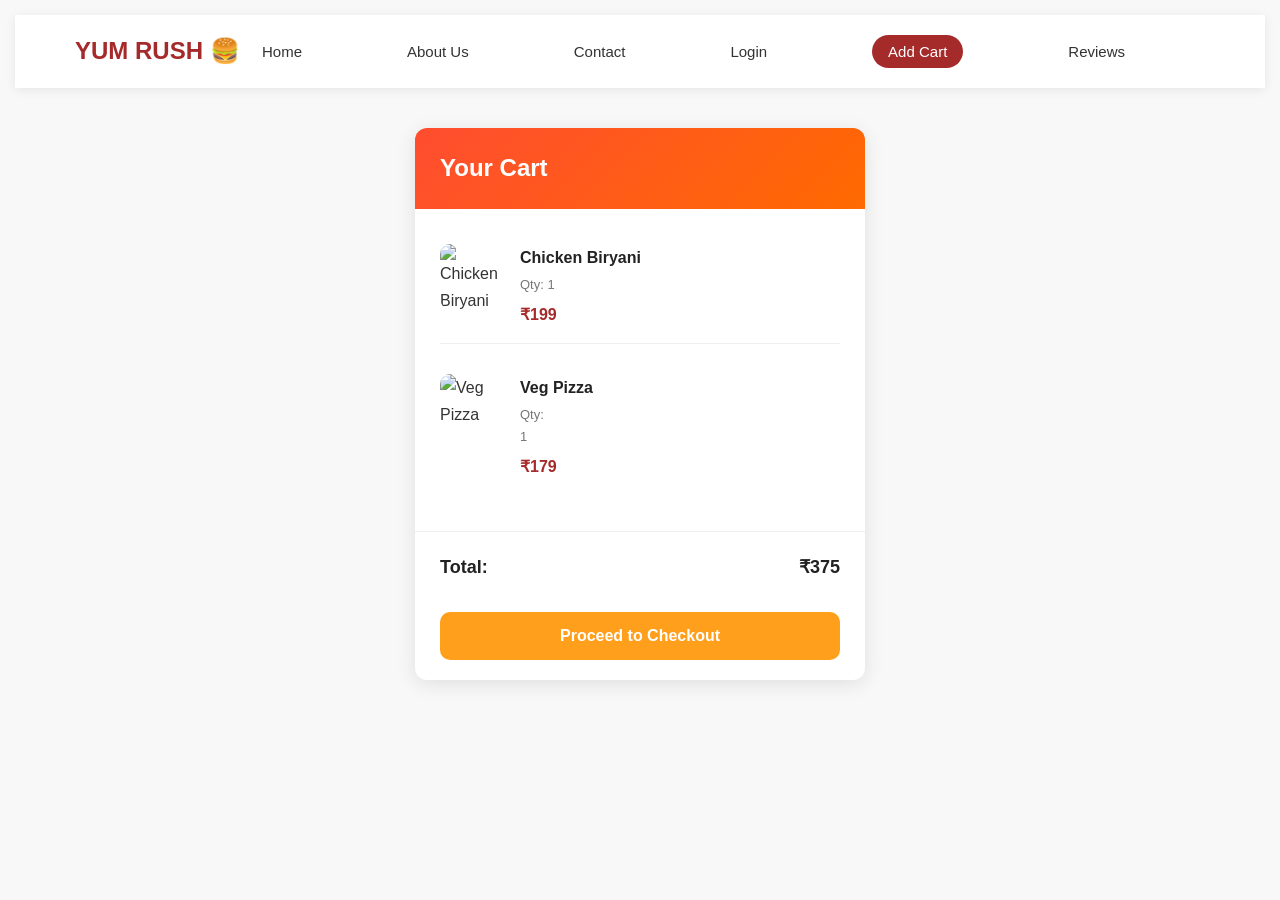
==== Cart.html @ 23ae64f7 "Add files via upload" ====
<!DOCTYPE html>
<html lang="en">
<head>
    <title>Cart</title>
    <link rel="stylesheet" href="style.css">
    
    <!-- NAVBAR TOP -->
    <div class="navbar">
        <div class="logo">YUM RUSH 🍔</div>
        <ul class="nav-links">
            <li><a href="index.html">Home</a></li>
            <li><a href="about.html">About Us</a></li>
            <li><a href="contact.html">Contact</a></li>
            <li><a href="login.html">Login</a></li>
            <li><a href="cart.html" class="cart-nav active">Add Cart</a></li>
            <li><a href="reviews.html">Reviews</a></li>
        </ul>
    </div>

    <!-- CART PAGE -->
    <div class="page-wrapper">
        <div class="cart-container">
            
            <div class="cart-header">
                <h2>Your Cart</h2>
            </div>

            <div class="cart-items">
                <div class="cart-item">
                    <img src="c:\Users\Admin\Downloads\gg.jpg" alt="Chicken Biryani">
                    <div class="item-info">
                        <h4>Chicken Biryani</h4>
                        <p>Qty: 1</p>
                        <div class="item-price">₹199</div>
                    </div>
                </div>

                <div class="cart-item">
                    <img src="c:\Users\Admin\Downloads\uu.jpg" alt="Veg Pizza">
                    <div class="item-info">
                        <h4>Veg Pizza</h4>
                        <p>Qty: 1</p>
                        <div class="item-price">₹179</div>
                    </div>
                </div>
            </div>

            <div class="cart-footer">
                <div class="total-row">
                    <span>Total:</span>
                    <span>₹375</span>
                </div>
                <button class="checkout-btn">Proceed to Checkout</button>
            </div>

        </div>
    </div>

</body>
</html>
---- style.css ----
*{
    margin:0;
    padding:0;
}
nav1{
    text-align:left;
    padding:20px;
    width:50px;
}

nav{
    background-color:white;
    color:white;
    padding:20px;
    text-align:left;
    padding-left:30px;
    text-align:center;

}
h1{
    padding:20px;
}
li{
    
    display:inline;
    margin-right:80px;
}
p{
    margin-right:60%;
}
li a{
    color:blue
    display:inline;
    text-align:right;
    display:flex;
}
li a{
    color:black;
    display:inline;
    text-align:right;

}

input{
    width:60%;
    padding:15px;
}
.searchbar{
    padding:60px;
    text-align:center;
}
.box{
    border-color:blueviolet;
    border-width:2px;
    border-style:solid;
    width:300px;
    height:200px;

}
.box1{
    border-color:white;
    border-width:3px;
    border-style:solid;
    display:inline-block;
    

}
.box{
    border-color:white;
    border-width:30px;
    border-style:solid;
    display:inline-block;
    width:300px;
    height:200px;

}
.box3{
    border-color:white;
    border-width:30px;
    border-style:solid;
    display:inline-block;
    width:300px;
    height:200px;
}
.box4{
    border-color:white;
    border-width:30px;
    border-style:solid;
    display:inline-block;
    width:300px;
    height:200px;
}
.image{
    text-align: right;
}



.about{
    background-color:black;
    text-align:center;
    margin-top:20px;
}
.contact{
    background-color:black;
    color:black;
}
.ul{
    background-color:black;
    color:black;
}
.hero{
    display: flex;              /* left right ah pakkathula varum */
    align-items: center;        /* center la align aagum */
    justify-content: space-between; /* gap vidum */
    background-color: #1a1a1a;  /* black background */
    color: white;
    padding: 50px;
}

.hero-text{
    width: 50%;                 /* left side 50% */
    text-align: left;
}

.hero-text h1{
    font-size: 45px;
    margin-bottom: 15px;
}

.hero-text p{
    font-size: 20px;
    margin-bottom: 20px;
}

.hero-text button{
    background-color: brown;
    color:white;
    border: none;
    padding: 12px 25px;
    font-size: 18px;
    border-radius: 8px;
    cursor: pointer;
}

.hero-image{
    width: 45%;                 /* right side 45% */
    text-align: right;
}

.hero-image img{
    width: 100%;
    border-radius: 15px;
}
.reviews-page{
    text-align: center;
    padding: 40px;
    background-color: #f5f5f5;
}

.reviews-page h2{
    font-size: 35px;
    margin-bottom: 10px;
}

.review-box{
    background: white;
    border: 1px solid #ddd;
    border-radius: 10px;
    padding: 20px;
    margin: 20px auto;
    width: 60%;
    box-shadow: 0 2px 5px rgba(0,0,0,0.1);
}

.review-box h3{
    color: orange;
    margin-bottom: 5px;
}
/* PRODUCTS */
.products{
    display: flex;
    justify-content: space-around;
    padding: 30px;
    flex-wrap: wrap;
    background: #f5f5f5;
}

.box{
    background: white;
    border: 1px solid #ddd;
    border-radius: 10px;
    padding: 15px;
    text-align: center;
    width: 250px;
    margin: 15px;
    box-shadow: 0 2px 5px rgba(0,0,0,0.1);
}

.box img{
    width: 100%;
    height: 180px;
    border-radius: 8px;
}

.price{
    font-weight: bold;
    color: green;
    font-size: 20px;
    margin: 5px 0;
}

.add-btn{
    background-color: orange;
    border: none;
    padding: 10px 20px;
    color: white;
    border-radius: 5px;
    cursor: pointer;
    font-size: 16px;
}

.add-btn:hover{
    background-color: darkorange;
}

/* CART BOX */
.cart-box{
    width: 80%;
    margin: 20px auto;
    background: #fff8e1;
    border: 2px solid orange;
    border-radius: 10px;
    padding: 20px;
    text-align: center;
}

.checkout-btn{
    background-color: green;
    color: white;
    border: none;
    padding: 12px 30px;
    border-radius: 8px;
    font-size: 18px;
    cursor: pointer;
    margin-top: 10px;
}

.checkout-btn:hover{
    background-color: darkgreen;
}
*{
        margin: 0;
        padding: 0;
        box-sizing: border-box;
        font-family: "Poppins", Arial, sans-serif;
    }
    body{
        background: #f8f8f8;
        padding: 15px;
    }

    /* SEARCH BAR */
    .search-box{
        display: flex;
        align-items: center;
        background: white;
        border-radius: 12px;
        padding: 10px 15px;
        box-shadow: 0 2px 5px rgba(0,0,0,0.05);
    }
    .search-box input{
        border: none;
        outline: none;
        flex: 1;
        font-size: 14px;
        margin-left: 8px;
    }

    /* CATEGORIES */
    .categories{
        display: flex;
        justify-content: space-between;
        margin: 20px 0;
        overflow-x: auto;
        gap: 15px;
    }
    .cat{
        text-align: center;
        min-width: 70px;
    }
    .cat img{
        width: 60px;
        height: 60px;
        background: #fff3e6;
        border-radius: 50%;
        padding: 10px;
        object-fit: contain;
    }
    .cat p{
        font-size: 12px;
        margin-top: 5px;
        color: #333;
    }

    /* POPULAR SECTION */
    .section-title{
        display: flex;
        justify-content: space-between;
        align-items: center;
        margin: 20px 0 10px;
    }
    .section-title h2{ font-size: 18px; }
    .section-title a{ 
        color: #ff6b00; 
        text-decoration: none; 
        font-size: 14px; 
        font-weight: 600;
    }

    /* FOOD CARDS */
    .food-list{
        display: grid;
        grid-template-columns: repeat(auto-fit, minmax(200px, 1fr));
        gap: 15px;
    }
    .card{
        background:black;
        border-radius: 12px;
        overflow: hidden;
        box-shadow: 0 2px 8px rgba(0,0,0,0.08);
    }
    .card img{
        width: 100%;
        height: 120px;
        object-fit: cover;
    }
    .card-content{
        padding: 10px;
    }
    .card-content h3{ font-size: 15px; }
    .card-content p{ font-size: 12px; color: #777; }
    .info{
        display: flex;
        align-items: center;
        font-size: 12px;
        color: #555;
        gap: 8px;
        margin: 5px 0;
    }
    .rating{ color: #ff6b00; font-weight: bold; }
    
    .bottom{
        display: flex;
        justify-content: space-between;
        align-items: center;
        margin-top: 8px;
    }
    .price{ 
        color: #ff6b00; 
        font-weight: bold; 
        font-size: 16px;
    }
    .order-btn{
        background: #ff6b00;
        color: white;
        border: none;
        padding: 6px 12px;
        border-radius: 6px;
        font-size: 12px;
        cursor: pointer;
    }
    *{ margin:0; padding:0; box-sizing:border-box; font-family:Arial; }
    body{ background:#f8f8f8; }

    /* CART TOGGLE CHECKBOX - HIDDEN */
    #cart-toggle{ display:none; }

    /* CART BUTTON */
    .cart-btn{
        position: fixed;
        top: 20px;
        right: 20px;
        background: #ff6a00;
        color: white;
        padding: 12px 18px;
        border-radius: 50px;
        cursor: pointer;
        z-index: 100;
        font-weight: bold;
        box-shadow: 0 4px 10px rgba(255,106,0,0.3);
    }

    /* CART SIDEBAR */
    .cart-sidebar{
        position: fixed;
        top: 0;
        right: -400px;
        width: 350px;
        height: 100vh;
        background: white;
        box-shadow: -2px 0 15px rgba(0,0,0,0.1);
        transition: 0.3s;
        z-index: 99;
        display: flex;
        flex-direction: column;
    }
    /* WHEN CHECKBOX CHECKED, SHOW CART */
    #cart-toggle:checked ~ .cart-sidebar{ right: 0; }

    .cart-header{
        padding: 20px;
        background: #ff6a00;
        color: white;
        display: flex;
        justify-content: space-between;
        align-items: center;
    }
    .cart-header label{ cursor: pointer; font-size: 24px; }

    .cart-items{
        flex: 1;
        padding: 20px;
        overflow-y: auto;
    }
    .cart-item{
        display: flex;
        gap: 10px;
        margin-bottom: 15px;
        padding-bottom: 15px;
        border-bottom: 1px solid #eee;
    }
    .cart-item img{ width: 60px; height: 60px; border-radius: 8px; object-fit: cover; }
    .cart-info{ flex:1; }
    .cart-info h4{ font-size:14px; }
    .cart-info p{ font-size:12px; color:#777; }
    .cart-price{ color:#ff6a00; font-weight:bold; }

    .cart-footer{
        padding: 20px;
        border-top: 1px solid #eee;
    }
    .total{
        display: flex;
        justify-content: space-between;
        font-size: 18px;
        font-weight: bold;
        margin-bottom: 15px;
    }
    .checkout-btn{
        width: 100%;
        background: #ff6a00;
        color: white;
        border: none;
        padding: 14px;
        border-radius: 10px;
        font-size: 16px;
        cursor: pointer;
    }

    /* OVERLAY */
    .overlay{
        position: fixed;
        top:0; left:0; width:100%; height:100%;
        background: rgba(0,0,0,0.4);
        display: none;
        z-index: 98;
    }
    #cart-toggle:checked ~ .overlay{ display: block; }
    .cart-bar{
    position: fixed;
    bottom: 0;
    left: 0;
    width: 100%;
    background: #121212; /* BLACK */
    padding: 15px;
    box-shadow: 0 -2px 10px rgba(0,0,0,0.5);
    display: flex;
    justify-content: space-between;
    align-items: center;
    border-top: 1px solid #222;
}
.cart-bar .info{ font-size:14px; color:#fff; }
.cart-bar .view-btn{
    background:#ff6a00; 
    color:white; 
    padding:10px 20px; 
    border:none; 
    border-radius:8px;
    font-weight:bold;
}
  *{ margin:0; padding:0; box-sizing:border-box; font-family: "Poppins", Arial, sans-serif; }
    body{ background:#f8f8f8; color:#333; }

    /* TOP NAVBAR */
    .navbar{
        display: flex;
        justify-content: space-between;
        align-items: center;
        padding: 18px 60px;
        background: #ffffff;
        box-shadow: 0 2px 10px rgba(0,0,0,0.08);
        position: sticky;
        top: 0;
        z-index: 100;
    }
    .logo{
        font-size: 24px;
        font-weight: 800;
        color: #ff6a00;
    }
    .nav-links{
        display: flex;
        gap: 35px;
        list-style: none;
    }
    .nav-links a{
        color: #333;
        text-decoration: none;
        font-size: 16px;
        font-weight: 500;
        transition: 0.3s;
        padding: 5px 0;
    }
    .nav-links a:hover, .nav-links a.active{
        color: #ff6a00;
        border-bottom: 2px solid #ff6a00;
    }

    /* CONTACT SECTION */
    .contact-container{
        max-width: 700px;
        margin: 50px auto;
        padding: 40px;
        background: #ffffff;
        border-radius: 12px;
        box-shadow: 0 4px 20px rgba(0,0,0,0.05);
        text-align: center;
    }
    .contact-container h2{
        font-size: 32px;
        margin-bottom: 10px;
        color: #222;
    }
    .contact-container p.subtitle{
        color: #777;
        margin-bottom: 30px;
        font-size: 14px;
    }

    .contact-info{
        margin: 25px 0;
    }
    .contact-info h3{
        font-size: 18px;
        color: #ff6a00;
        margin-bottom: 8px;
        display: flex;
        align-items: center;
        justify-content: center;
        gap: 8px;
    }
    .contact-info p{
        color: #555;
        line-height: 1.6;
        font-size: 15px;
    }

    /* FOOTER */
    footer{
        text-align: center;
        padding: 20px;
        background: #fff;
        margin-top: 40px;
        color:white;
        font-size: 14px;
        border-top: 1px solid #eee;
    }

    /* MOBILE RESPONSIVE */
    @media(max-width: 768px){
        .navbar{ padding: 15px 20px; }
        .nav-links{ gap: 20px; }
        .contact-container{ margin: 20px; padding: 25px; }
    }
       *{ margin:0; padding:0; box-sizing:border-box; font-family: "Poppins", Arial, sans-serif; }
    body{ background:#f2f2f2; color:#333; }

    /* TOP NAVBAR */
    .navbar{
        display: flex;
        justify-content: space-between;
        align-items: center;
        padding: 15px 50px;
        background: #ffffff;
        box-shadow: 0 2px 10px rgba(0,0,0,0.08);
        position: sticky;
        top: 0;
        z-index: 100;
    }
    .logo{
        font-size: 24px;
        font-weight: 800;
        color: #ff4d30;
    }
    .nav-links{
        display: flex;
        gap: 28px;
        list-style: none;
        flex-wrap: wrap;
    }
    .nav-links a{
        color: #333;
        text-decoration: none;
        font-size: 15px;
        font-weight: 500;
        transition: 0.3s;
        padding: 5px 0;
    }
    .nav-links a:hover, .nav-links a.active{
        color: #ff4d30;
        border-bottom: 2px solid #ff4d30;
    }
    .cart-nav{
        background: #ff4d30;
        color: #fff !important;
        padding: 8px 16px !important;
        border-radius: 20px;
        border: none !important;
    }

    /* CART PAGE CONTAINER */
    .page-wrapper{
        display: flex;
        justify-content: center;
        padding: 40px 20px;
    }
    .cart-container{
        width: 100%;
        max-width: 450px;
        background: #fff;
        border-radius: 12px;
        box-shadow: 0 4px 20px rgba(0,0,0,0.1);
        overflow: hidden;
    }

    /* CART HEADER - ORANGE */
    .cart-header{
        background: linear-gradient(135deg, #ff4d30, #ff6a00);
        color: white;
        padding: 20px 25px;
        display: flex;
        justify-content: space-between;
        align-items: center;
    }
    .cart-header h2{
        font-size: 24px;
        font-weight: 700;
    }

    /* CART ITEMS */
    .cart-items{
        padding: 20px 25px;
    }
    .cart-item{
        display: flex;
        gap: 15px;
        padding: 15px 0;
        border-bottom: 1px solid #eee;
    }
    .cart-item:last-child{ border-bottom: none; }
    .cart-item img{
        width: 65px;
        height: 65px;
        border-radius: 10px;
        object-fit: cover;
    }
    .item-info h4{
        font-size: 16px;
        font-weight: 600;
        color: #222;
        margin-bottom: 3px;
    }
    .item-info p{
        font-size: 13px;
        color: #777;
    }
    .item-price{
        font-size: 16px;
        font-weight: 700;
        color:brown;
        margin-top: 5px;
    }

    /* CART FOOTER */
    .cart-footer{
        padding: 20px 25px;
    }
    .total-row{
        display: flex;
        justify-content: space-between;
        font-size: 18px;
        font-weight: 700;
        margin-bottom: 20px;
        color: #222;
    }
    .checkout-btn{
        width: 100%;
        background: #ff9f1c;
        color: white;
        border: none;
        padding: 15px;
        border-radius: 10px;
        font-size: 16px;
        font-weight: 700;
        cursor: pointer;
        transition: 0.3s;
    }
    .checkout-btn:hover{
        background: #e88a00;
    }

    /* MOBILE */
    @media(max-width: 900px){
        .navbar{ padding: 15px 20px; }
        .nav-links{ gap: 15px; font-size: 13px; }
    }
    @media(max-width: 600px){
        .nav-links{ display: none; } /* Mobile la hamburger venumna sollu */
    }
    *{ margin:0; padding:0; box-sizing:border-box; font-family: "Poppins", "Segoe UI", Arial, sans-serif; }
    body{ background:#f8f8f8; color:#333; line-height:1.7; }

    /* TOP NAVBAR */
    .navbar{
        display: flex;
        justify-content: space-between;
        align-items: center;
        padding: 16px 60px;
        background: #ffffff;
        box-shadow: 0 2px 10px rgba(0,0,0,0.08);
        position: sticky;
        top: 0;
        z-index: 100;
    }
    .logo{
        font-size: 24px;
        font-weight: 800;
        color: #ff6a00;
    }
    .nav-links{
        display: flex;
        gap: 28px;
        list-style: none;
        flex-wrap: wrap;
    }
    .nav-links a{
        color: #333;
        text-decoration: none;
        font-size: 15px;
        font-weight: 500;
        transition: 0.3s;
        padding: 5px 0;
    }
    .nav-links a:hover, .nav-links a.active{
        color: #ff6a00;
        border-bottom: 2px solid #ff6a00;
    }
    .cart-nav{
        background: #ff6a00;
        color: #fff !important;
        padding: 8px 16px !important;
        border-radius: 20px;
        border: none !important;
    }

    /* ABOUT SECTION */
    .about-container{
        max-width: 900px;
        margin: 50px auto;
        padding: 40px;
        background: #ffffff;
        border-radius: 12px;
        box-shadow: 0 4px 20px rgba(0,0,0,0.05);
        text-align: center;
    }
    .about-container h1{
        font-size: 36px;
        margin-bottom: 30px;
        color: #222;
    }
    .about-section{
        margin: 30px 0;
    }
    .about-section h2{
        font-size: 24px;
        color: #ff6a00;
        margin-bottom: 15px;
        display: flex;
        align-items: center;
        justify-content: center;
        gap: 10px;
    }
    .about-section p{
        font-size: 16px;
        color: #555;
        max-width: 750px;
        margin: 0 auto;
    }
    .highlight{
        font-weight: 600;
        color: brown;;
    }

    /* FOOTER */
    footer{
        text-align: center;
        padding: 20px;
        background: #fff;
        margin-top: 40px;
        color: #777;
        font-size: 14px;
        border-top: 1px solid #eee;
    }

    /* MOBILE RESPONSIVE */
    @media(max-width: 900px){
        .navbar{ padding: 15px 20px; }
        .nav-links{ gap: 15px; font-size: 13px; }
        .about-container{ margin: 20px; padding: 25px; }
    }
    @media(max-width: 600px){
        .nav-links{ gap: 12px; }
    }
     *{ margin:0; padding:0; box-sizing:border-box; font-family: "Poppins", Arial, sans-serif; }
    body{ background:#f8f8f8; color:#333; }

    /* TOP NAVBAR */
    .navbar{
        display: flex;
        justify-content: space-between;
        align-items: center;
        padding: 16px 60px;
        background: #ffffff;
        box-shadow: 0 2px 10px rgba(0,0,0,0.08);
        position: sticky;
        top: 0;
        z-index: 100;
    }
    .logo{
        font-size: 24px;
        font-weight: 800;
        color: brown;
    }
    .nav-links{
        display: flex;
        gap: 25px;
        list-style: none;
        flex-wrap: wrap;
    }
    .nav-links a{
        color: #333;
        text-decoration: none;
        font-size: 15px;
        font-weight: 500;
        transition: 0.3s;
        padding: 5px 0;
    }
    .nav-links a:hover, .nav-links a.active{
        color: brown;
        border-bottom: 2px solid:brown;
    }
    .cart-nav{
        background: brown;;
        color: #fff !important;
        padding: 8px 16px !important;
        border-radius: 20px;
        border: none !important;
    }

    /* FORM CONTAINER */
    .form-container{
        max-width: 500px;
        margin: 50px auto;
        padding: 40px;
        background: #ffffff;
        border-radius: 12px;
        box-shadow: 0 4px 20px rgba(0,0,0,0.05);
        text-align: center;
    }
    .form-container h1{
        font-size: 32px;
        margin-bottom: 30px;
        color: #222;
        border-bottom: 2px solid #eee;
        padding-bottom: 15px;
    }
    .form-group{
        display: flex;
        align-items: center;
        justify-content: space-between;
        margin: 18px 0;
        text-align: left;
    }
    .form-group label{
        font-size: 16px;
        font-weight: 500;
        color: #444;
        width: 100px;
    }
    .form-group input{
        flex: 1;
        padding: 10px 12px;
        border: 1px solid #ccc;
        border-radius: 6px;
        font-size: 14px;
        outline: none;
        transition: 0.3s;
    }
    .form-group input:focus{
        border-color:brown;
        box-shadow: 0 0 5px rgba(255,106,0,0.2);
    }
    .submit-btn{
        background:brown;
        color: white;
        border: none;
        padding: 12px 40px;
        border-radius: 8px;
        font-size: 16px;
        font-weight: 600;
        cursor: pointer;
        margin-top: 20px;
        transition: 0.3s;
    }
    .submit-btn:hover{
        background::brown
    }

    /* MOBILE */
    @media(max-width: 900px){
        .navbar{ padding: 15px 20px; }
        .nav-links{ gap: 15px; font-size: 13px; }
    }
    @media(max-width: 600px){
        .form-container{ margin: 20px; padding: 25px; }
        .form-group{ flex-direction: column; align-items: flex-start; }
        .form-group label{ margin-bottom: 5px; }
    }
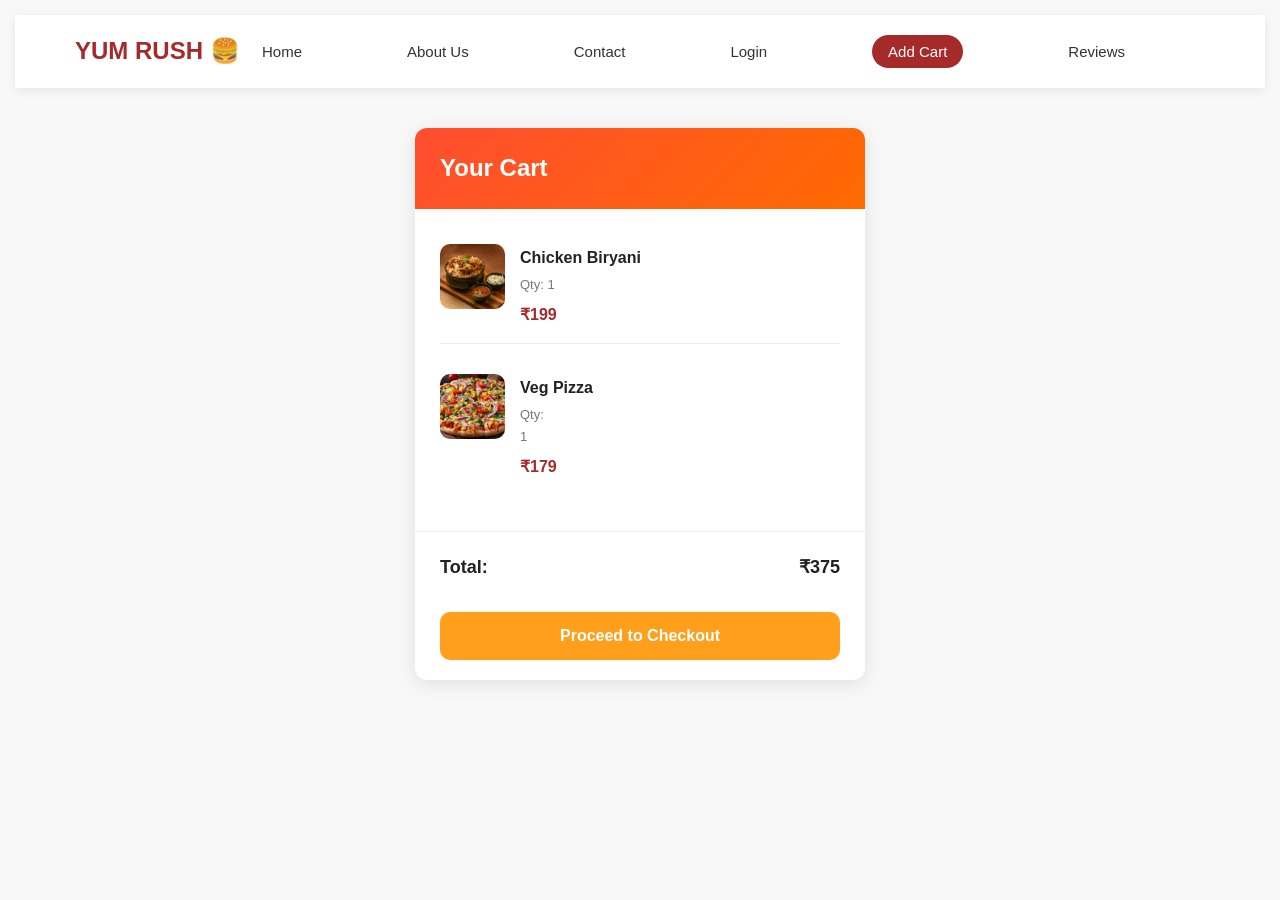
==== commit bbe09a16: "Update Cart.html" ====
--- a/Cart.html
+++ b/Cart.html
@@ -27,7 +27,7 @@
 
             <div class="cart-items">
                 <div class="cart-item">
-                    <img src="c:\Users\Admin\Downloads\gg.jpg" alt="Chicken Biryani">
+                    <img src="gg.jpg" alt="Chicken Biryani">
                     <div class="item-info">
                         <h4>Chicken Biryani</h4>
                         <p>Qty: 1</p>
@@ -36,7 +36,7 @@
                 </div>
 
                 <div class="cart-item">
-                    <img src="c:\Users\Admin\Downloads\uu.jpg" alt="Veg Pizza">
+                    <img src="uu.jpg" alt="Veg Pizza">
                     <div class="item-info">
                         <h4>Veg Pizza</h4>
                         <p>Qty: 1</p>
@@ -57,4 +57,4 @@
     </div>
 
 </body>
-</html>+</html>
